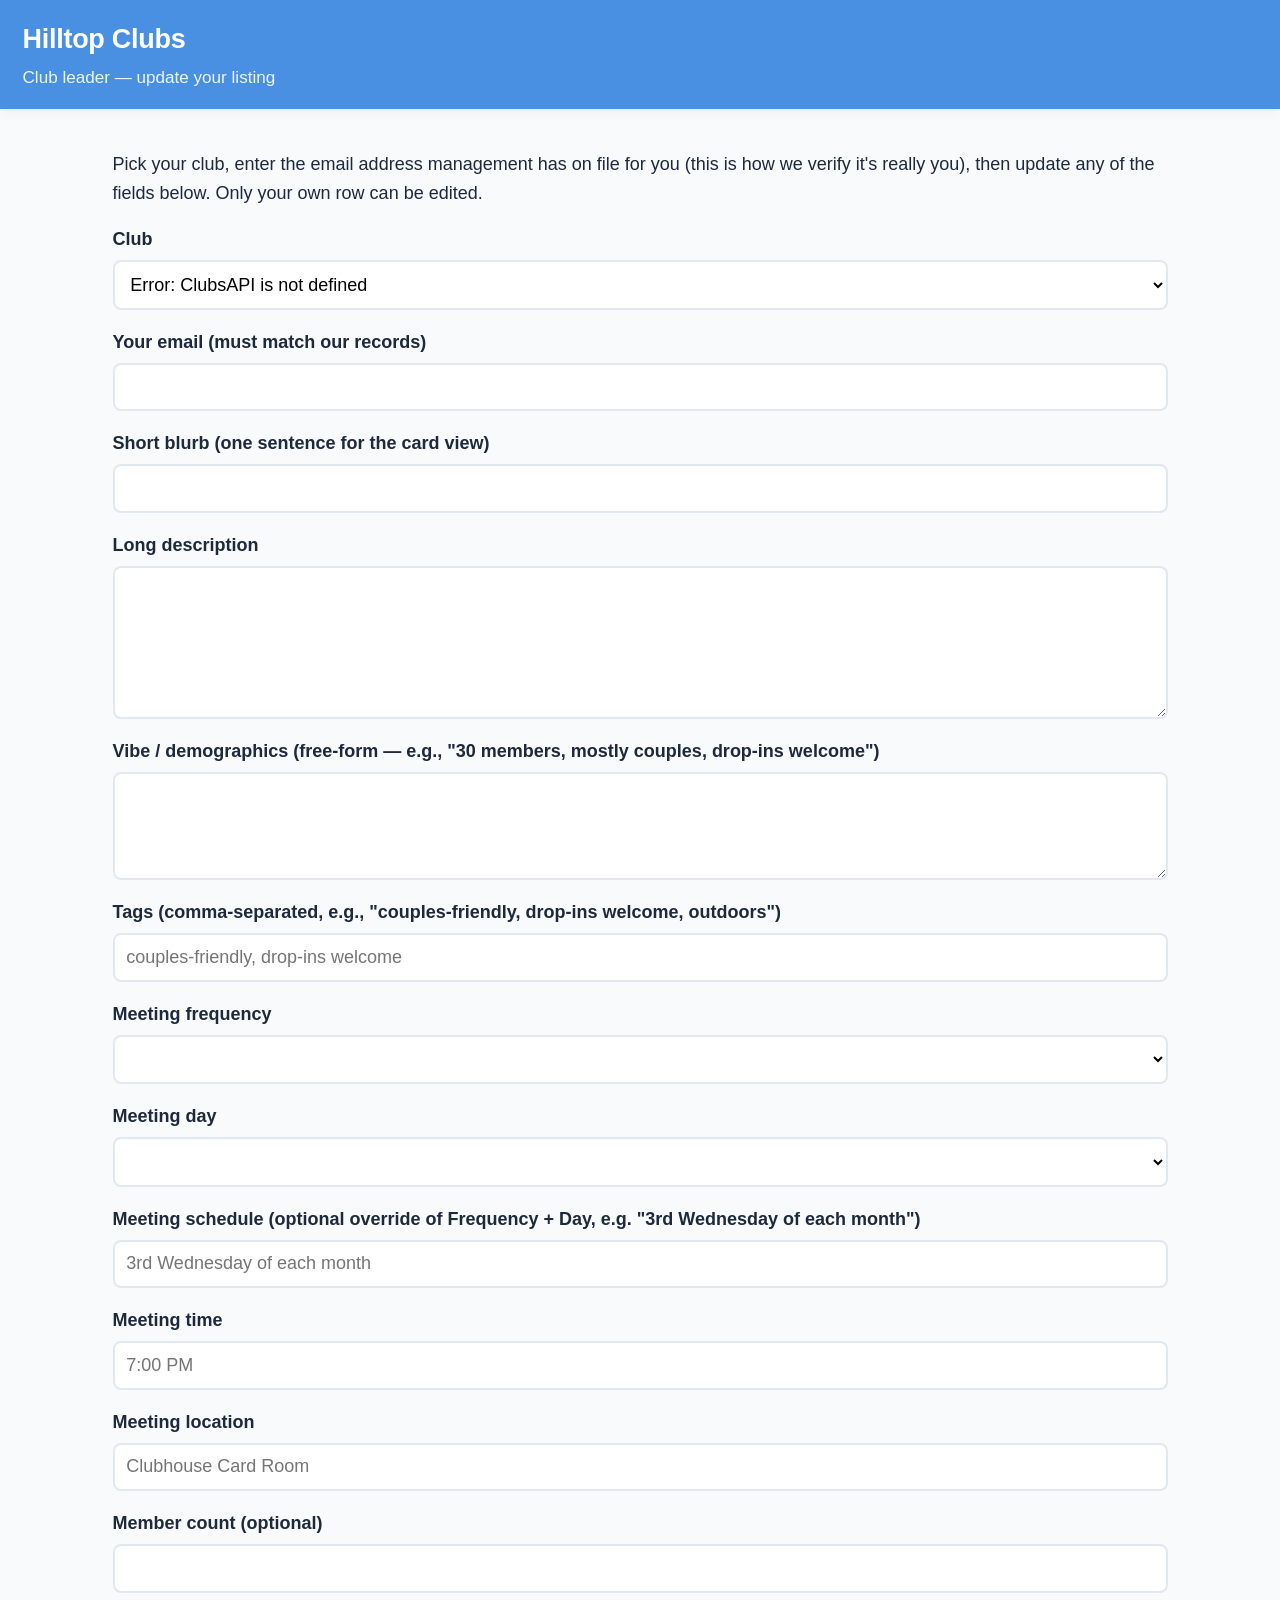
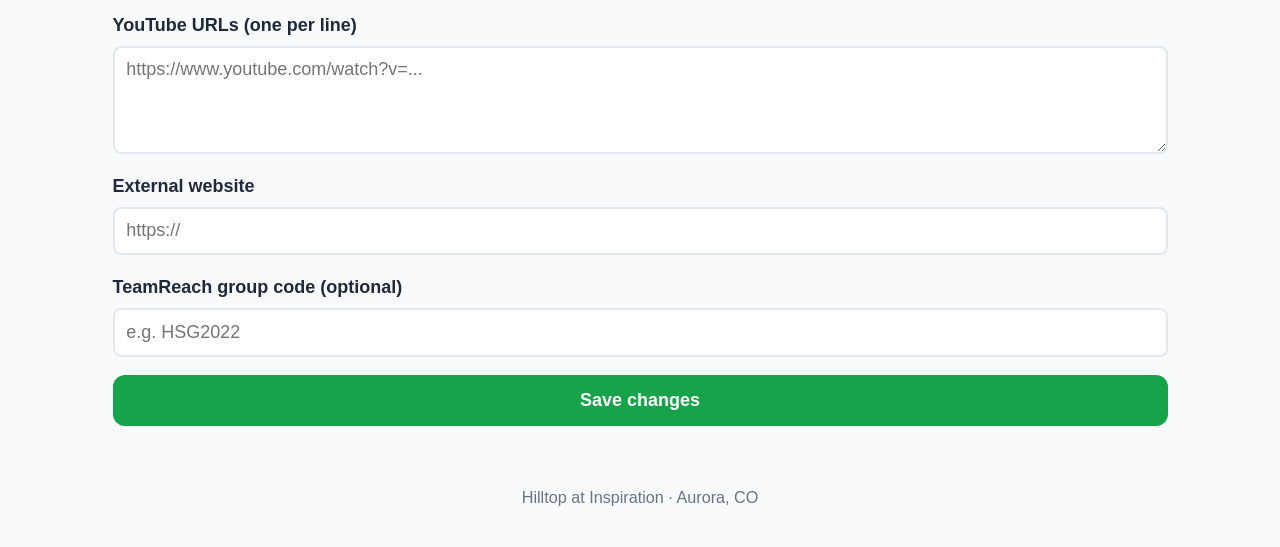
==== admin-leader.html @ dfcabf94 "Add Meeting Schedule override; relax banner aspect ratio - New "Meeting Schedule" field (free text) " ====
<!DOCTYPE html>
<html lang="en">
<head>
  <meta charset="UTF-8" />
  <meta name="viewport" content="width=device-width, initial-scale=1" />
  <title>Update My Club</title>
  <link rel="stylesheet" href="/styles.css" />
</head>
<body>
  <header class="site-header">
    <h1><a href="/">Hilltop Clubs</a></h1>
    <div class="tagline">Club leader — update your listing</div>
  </header>

  <main>
    <p>
      Pick your club, enter the email address management has on file for you
      (this is how we verify it's really you), then update any of the fields
      below. Only your own row can be edited.
    </p>

    <form class="leader-form" id="leader-form">
      <label>Club
        <select id="slug" required>
          <option value="">Loading…</option>
        </select>
      </label>

      <label>Your email (must match our records)
        <input id="submitter_email" type="email" required autocomplete="email" />
      </label>

      <label>Short blurb (one sentence for the card view)
        <input id="Short Blurb" type="text" maxlength="160" />
      </label>

      <label>Long description
        <textarea id="Long Description" rows="6"></textarea>
      </label>

      <label>Vibe / demographics (free-form — e.g., "30 members, mostly couples, drop-ins welcome")
        <textarea id="Vibe / Demographics" rows="3"></textarea>
      </label>

      <label>Tags (comma-separated, e.g., "couples-friendly, drop-ins welcome, outdoors")
        <input id="Tags" type="text" placeholder="couples-friendly, drop-ins welcome" />
      </label>

      <label>Meeting frequency
        <select id="Meeting Frequency">
          <option value=""></option>
          <option>Weekly</option>
          <option>Bi-weekly</option>
          <option>Monthly</option>
          <option>Ad-hoc</option>
        </select>
      </label>

      <label>Meeting day
        <select id="Meeting Day">
          <option value=""></option>
          <option>Monday</option><option>Tuesday</option><option>Wednesday</option>
          <option>Thursday</option><option>Friday</option><option>Saturday</option>
          <option>Sunday</option><option>Varies</option>
        </select>
      </label>

      <label>Meeting schedule (optional override of Frequency + Day, e.g. "3rd Wednesday of each month")
        <input id="Meeting Schedule" type="text" placeholder="3rd Wednesday of each month" />
      </label>

      <label>Meeting time
        <input id="Meeting Time" type="text" placeholder="7:00 PM" />
      </label>

      <label>Meeting location
        <input id="Meeting Location" type="text" placeholder="Clubhouse Card Room" />
      </label>

      <label>Member count (optional)
        <input id="Member Count" type="number" min="0" />
      </label>

      <label>YouTube URLs (one per line)
        <textarea id="YouTube URLs" rows="3" placeholder="https://www.youtube.com/watch?v=..."></textarea>
      </label>

      <label>External website
        <input id="External Website" type="url" placeholder="https://" />
      </label>

      <label>TeamReach group code (optional)
        <input id="TeamReach" type="text" placeholder="e.g. HSG2022" />
      </label>

      <button class="btn btn-primary" type="submit">Save changes</button>
      <div id="status" class="form-status" hidden></div>
    </form>
  </main>

  <footer class="site-footer">Hilltop at Inspiration · Aurora, CO</footer>

  <script src="/api-client.js"></script>
  <script>
    const $ = (sel) => document.querySelector(sel);

    // Fields that map directly through. Tags need parsing into an array;
    // Member Count needs to be a number; everything else is a string.
    const STRING_FIELDS = [
      'Short Blurb', 'Long Description', 'Vibe / Demographics',
      'Meeting Frequency', 'Meeting Day', 'Meeting Schedule', 'Meeting Time', 'Meeting Location',
      'YouTube URLs', 'External Website', 'TeamReach',
    ];

    async function populateClubs() {
      const sel = $('#slug');
      try {
        const { clubs } = await ClubsAPI.getAllClubs();
        if (!clubs.length) {
          sel.innerHTML = '<option value="">No clubs yet</option>';
          return;
        }
        sel.innerHTML = '<option value="">— Pick your club —</option>' +
          clubs
            .slice()
            .sort((a, b) => a.name.localeCompare(b.name))
            .map((c) => `<option value="${c.slug}">${c.name}</option>`).join('');
      } catch (err) {
        sel.innerHTML = `<option value="">Error: ${err.message}</option>`;
      }
    }

    function setStatus(kind, message) {
      const el = $('#status');
      el.hidden = false;
      el.className = `form-status ${kind}`;
      el.textContent = message;
    }

    $('#leader-form').addEventListener('submit', async (ev) => {
      ev.preventDefault();
      const slug = $('#slug').value.trim();
      const submitter_email = $('#submitter_email').value.trim();
      if (!slug || !submitter_email) {
        setStatus('error', 'Pick a club and enter your email.');
        return;
      }

      const fields = {};
      for (const id of STRING_FIELDS) {
        const v = document.getElementById(id).value.trim();
        if (v) fields[id] = v;
      }
      const tagsRaw = document.getElementById('Tags').value.trim();
      if (tagsRaw) fields['Tags'] = tagsRaw.split(',').map((t) => t.trim()).filter(Boolean);
      const memberCount = document.getElementById('Member Count').value.trim();
      if (memberCount) fields['Member Count'] = Number(memberCount);

      if (Object.keys(fields).length === 0) {
        setStatus('error', 'Fill in at least one field to update.');
        return;
      }

      setStatus('success', 'Saving…');
      try {
        await ClubsAPI.leaderUpdate({ slug, submitter_email, fields });
        setStatus('success', 'Saved! Your changes are live.');
      } catch (err) {
        setStatus('error', err.message);
      }
    });

    populateClubs();
  </script>
</body>
</html>
---- styles.css ----
/* Hilltop Clubs Directory — shared styles.
   Type scale bumped a touch over the Pickleball site since the audience skews older. */

:root {
  --primary-color: #4a90e2;
  --secondary-color: #16a34a;
  --accent-color: #f59e0b;
  --dark: #1e293b;
  --light: #f8fafc;
  --gray: #64748b;
  --gray-light: #e2e8f0;
  --danger: #dc2626;
  --radius: 12px;
  --shadow: 0 1px 3px rgba(0, 0, 0, 0.06), 0 4px 12px rgba(0, 0, 0, 0.04);
  --shadow-hover: 0 4px 16px rgba(0, 0, 0, 0.08), 0 8px 24px rgba(0, 0, 0, 0.06);
}

* { box-sizing: border-box; }

html { font-size: 18px; } /* Older audience — bigger base */

body {
  margin: 0;
  font-family: -apple-system, BlinkMacSystemFont, 'Segoe UI', Roboto, sans-serif;
  font-size: 1rem;
  line-height: 1.6;
  color: var(--dark);
  background: var(--light);
  -webkit-font-smoothing: antialiased;
}

a { color: var(--primary-color); text-decoration: none; }
a:hover { text-decoration: underline; }

header.site-header {
  background: var(--primary-color);
  color: white;
  padding: 1rem 1.25rem;
  box-shadow: var(--shadow);
}
header.site-header h1 {
  margin: 0;
  font-size: 1.5rem;
  letter-spacing: -0.01em;
}
header.site-header h1 a { color: white; text-decoration: none; }
header.site-header .tagline {
  font-size: 0.95rem;
  opacity: 0.9;
  margin-top: 0.15rem;
}

main {
  max-width: 1100px;
  margin: 0 auto;
  padding: 1.25rem;
}

h2 { font-size: 1.5rem; margin: 0 0 0.75rem; }
h3 { font-size: 1.2rem; margin: 0 0 0.5rem; }

.search-bar {
  width: 100%;
  padding: 0.85rem 1rem;
  font-size: 1.05rem;
  border: 2px solid var(--gray-light);
  border-radius: var(--radius);
  background: white;
  margin-bottom: 1.5rem;
}
.search-bar:focus {
  outline: none;
  border-color: var(--primary-color);
}

.grid {
  display: grid;
  grid-template-columns: 1fr;
  gap: 1rem;
}
@media (min-width: 640px) {
  .grid { grid-template-columns: repeat(2, 1fr); }
}
@media (min-width: 960px) {
  .grid.grid-3 { grid-template-columns: repeat(3, 1fr); }
}

.card {
  background: white;
  border-radius: var(--radius);
  padding: 1.25rem;
  box-shadow: var(--shadow);
  text-decoration: none;
  color: inherit;
  display: flex;
  flex-direction: column;
  gap: 0.5rem;
  transition: box-shadow 0.15s, transform 0.15s;
}
.card:hover {
  box-shadow: var(--shadow-hover);
  transform: translateY(-2px);
  text-decoration: none;
}
.card .icon {
  font-size: 2rem;
  line-height: 1;
}
.card .name { font-size: 1.2rem; font-weight: 600; }
.card .blurb { color: var(--gray); font-size: 0.95rem; }
.card .meeting { font-size: 0.9rem; color: var(--gray); }
.card .thumbnail {
  width: 100%;
  aspect-ratio: 16 / 9;
  object-fit: cover;
  border-radius: 8px;
  background: var(--gray-light);
}

.tags { display: flex; flex-wrap: wrap; gap: 0.35rem; }
.tag {
  background: var(--gray-light);
  color: var(--dark);
  padding: 0.2rem 0.6rem;
  border-radius: 999px;
  font-size: 0.8rem;
}

.club-detail {
  background: white;
  border-radius: var(--radius);
  padding: 0;
  box-shadow: var(--shadow);
  overflow: hidden;
}

.club-banner {
  width: 100%;
  aspect-ratio: 16 / 9;
  object-fit: cover;
  background: var(--gray-light);
  display: block;
}
@media (min-width: 1100px) {
  /* Cap the height on wide screens so the banner doesn't dominate the page. */
  .club-banner { aspect-ratio: auto; max-height: 480px; }
}

.club-body {
  padding: 1.75rem;
}
@media (min-width: 768px) {
  .club-body { padding: 2.25rem 2.5rem; }
}

.club-eyebrow {
  font-size: 0.85rem;
  font-weight: 600;
  text-transform: uppercase;
  letter-spacing: 0.06em;
  color: var(--primary-color);
  margin-bottom: 0.4rem;
}
.club-eyebrow a { color: inherit; }

.club-detail h2 {
  font-size: 2rem;
  line-height: 1.2;
  margin: 0 0 0.5rem;
  letter-spacing: -0.01em;
}
@media (min-width: 768px) {
  .club-detail h2 { font-size: 2.4rem; }
}

.club-blurb {
  font-size: 1.15rem;
  color: var(--gray);
  margin: 0 0 1.5rem;
  line-height: 1.5;
}

.meeting-strip {
  display: grid;
  grid-template-columns: 1fr;
  gap: 0;
  background: var(--light);
  border-radius: var(--radius);
  border: 1px solid var(--gray-light);
  margin: 0 0 1.5rem;
  overflow: hidden;
}
@media (min-width: 560px) { .meeting-strip { grid-template-columns: 1fr 1fr; } }
@media (min-width: 880px) { .meeting-strip { grid-template-columns: repeat(4, 1fr); } }

.meeting-cell {
  padding: 0.9rem 1rem;
  border-top: 1px solid var(--gray-light);
}
@media (min-width: 560px) {
  .meeting-cell:nth-child(-n+2) { border-top: 0; }
  .meeting-cell:nth-child(odd) { border-right: 1px solid var(--gray-light); }
}
@media (min-width: 880px) {
  .meeting-cell { border-top: 0 !important; border-right: 1px solid var(--gray-light); }
  .meeting-cell:last-child { border-right: 0; }
}
.meeting-cell .label {
  font-size: 0.75rem;
  font-weight: 700;
  text-transform: uppercase;
  letter-spacing: 0.06em;
  color: var(--gray);
  margin-bottom: 0.15rem;
  display: flex;
  align-items: center;
  gap: 0.35rem;
}
.meeting-cell .value {
  font-size: 1.05rem;
  font-weight: 500;
  color: var(--dark);
}

.club-description {
  font-size: 1.05rem;
  line-height: 1.7;
  margin: 0 0 1.5rem;
}

.vibe {
  background: #fffbea;
  border-left: 4px solid var(--accent-color);
  padding: 1rem 1.15rem;
  border-radius: 8px;
  margin: 0 0 1.5rem;
  font-style: italic;
  font-size: 1.05rem;
  color: #78350f;
}
.vibe::before {
  content: "❝ ";
  color: var(--accent-color);
  font-style: normal;
  font-weight: 700;
}

.club-footer {
  display: flex;
  flex-direction: column;
  gap: 1.25rem;
  padding-top: 1.5rem;
  border-top: 1px solid var(--gray-light);
}
@media (min-width: 720px) {
  .club-footer {
    flex-direction: row;
    justify-content: space-between;
    align-items: center;
  }
}
.club-footer-meta {
  display: flex;
  flex-wrap: wrap;
  gap: 0.4rem 1.4rem;
  align-items: center;
  color: var(--gray);
  font-size: 0.95rem;
}
.club-footer-meta strong { color: var(--dark); font-weight: 600; }
.club-footer-actions {
  display: flex;
  gap: 0.6rem;
  flex-wrap: wrap;
}

.video-grid {
  display: grid;
  grid-template-columns: 1fr;
  gap: 1rem;
  margin: 1.25rem 0;
}
@media (min-width: 768px) {
  .video-grid.has-multiple { grid-template-columns: repeat(2, 1fr); }
}
.video-grid iframe {
  width: 100%;
  aspect-ratio: 16 / 9;
  border: 0;
  border-radius: 8px;
}

button, .btn {
  font-family: inherit;
  font-size: 1rem;
  padding: 0.85rem 1.5rem;
  border-radius: var(--radius);
  border: 0;
  cursor: pointer;
  font-weight: 600;
  min-height: 44px;
}
.btn-primary {
  background: var(--secondary-color);
  color: white;
}
.btn-primary:hover { filter: brightness(0.95); }
.btn-secondary {
  background: white;
  color: var(--primary-color);
  border: 2px solid var(--primary-color);
}

.breadcrumb {
  margin-bottom: 1rem;
  font-size: 0.95rem;
  color: var(--gray);
}
.breadcrumb a { color: var(--gray); }

.empty, .loading, .error {
  text-align: center;
  padding: 2rem;
  color: var(--gray);
}
.error { color: var(--danger); }

form.leader-form { display: flex; flex-direction: column; gap: 1rem; }
form.leader-form label { display: flex; flex-direction: column; gap: 0.35rem; font-weight: 600; }
form.leader-form input, form.leader-form select, form.leader-form textarea {
  font-family: inherit;
  font-size: 1rem;
  padding: 0.65rem;
  border: 2px solid var(--gray-light);
  border-radius: 8px;
  background: white;
  font-weight: normal;
}
form.leader-form textarea { min-height: 6rem; resize: vertical; }
form.leader-form input:focus, form.leader-form select:focus, form.leader-form textarea:focus {
  outline: none;
  border-color: var(--primary-color);
}
.form-status { padding: 0.75rem; border-radius: 8px; }
.form-status.success { background: #ecfdf5; color: #065f46; }
.form-status.error { background: #fef2f2; color: var(--danger); }

footer.site-footer {
  text-align: center;
  padding: 2rem 1rem;
  color: var(--gray);
  font-size: 0.9rem;
}
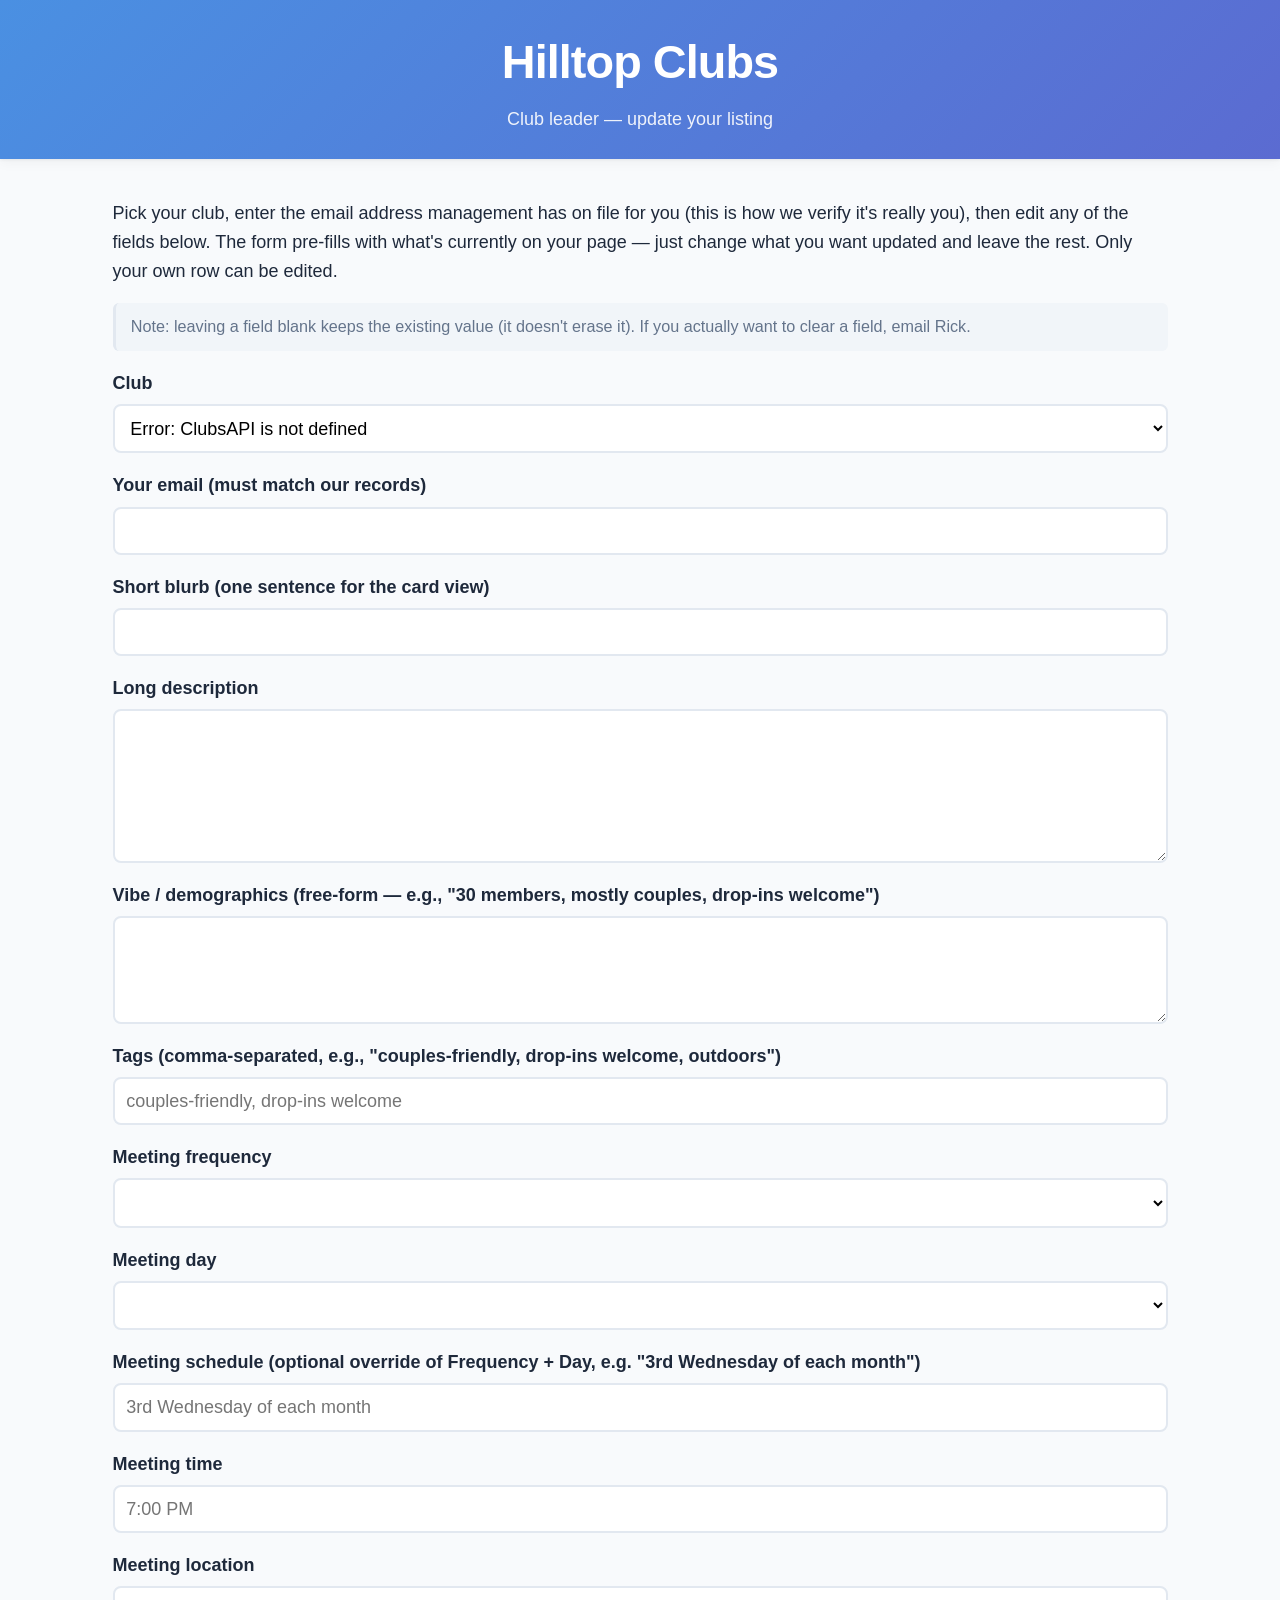
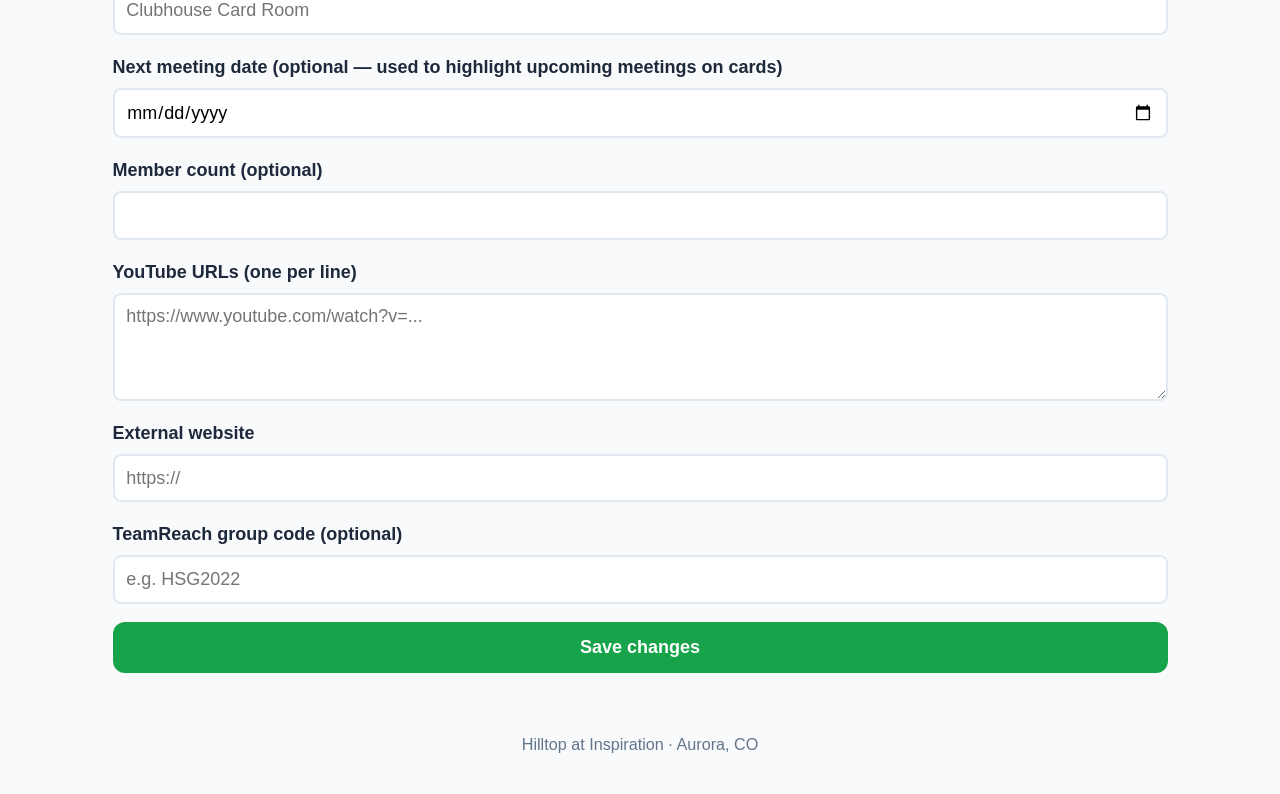
==== commit 3e3dd46c: "Pre-populate leader form; add site credits to landing page - admin-leader.html: on club selection, f" ====
--- a/admin-leader.html
+++ b/admin-leader.html
@@ -15,8 +15,14 @@
   <main>
     <p>
       Pick your club, enter the email address management has on file for you
-      (this is how we verify it's really you), then update any of the fields
-      below. Only your own row can be edited.
+      (this is how we verify it's really you), then edit any of the fields
+      below. The form pre-fills with what's currently on your page — just
+      change what you want updated and leave the rest. Only your own row
+      can be edited.
+    </p>
+    <p class="helper-note">
+      Note: leaving a field blank keeps the existing value (it doesn't erase it).
+      If you actually want to clear a field, email Rick.
     </p>
 
     <form class="leader-form" id="leader-form">
@@ -77,6 +83,10 @@
         <input id="Meeting Location" type="text" placeholder="Clubhouse Card Room" />
       </label>
 
+      <label>Next meeting date (optional — used to highlight upcoming meetings on cards)
+        <input id="Next Meeting" type="date" />
+      </label>
+
       <label>Member count (optional)
         <input id="Member Count" type="number" min="0" />
       </label>
@@ -109,6 +119,7 @@
     const STRING_FIELDS = [
       'Short Blurb', 'Long Description', 'Vibe / Demographics',
       'Meeting Frequency', 'Meeting Day', 'Meeting Schedule', 'Meeting Time', 'Meeting Location',
+      'Next Meeting',
       'YouTube URLs', 'External Website', 'TeamReach',
     ];
 
@@ -130,6 +141,44 @@
       }
     }
 
+    // Pre-populate the form with the club's current public values so leaders
+    // can edit-in-place rather than retype everything. All fields shown here
+    // are already public on the club's detail page (Leader Email is not in
+    // the form), so this is not a sensitive disclosure. Email-match still
+    // gates the actual save.
+    function clearFormFields() {
+      const ids = ['Short Blurb', 'Long Description', 'Vibe / Demographics', 'Tags',
+        'Meeting Frequency', 'Meeting Day', 'Meeting Schedule', 'Meeting Time',
+        'Meeting Location', 'Next Meeting', 'Member Count', 'YouTube URLs',
+        'External Website', 'TeamReach'];
+      for (const id of ids) document.getElementById(id).value = '';
+    }
+    async function loadCurrentValues(slug) {
+      if (!slug) { clearFormFields(); return; }
+      setStatus('success', 'Loading current values…');
+      try {
+        const { club } = await ClubsAPI.getClub(slug);
+        document.getElementById('Short Blurb').value = club.blurb || '';
+        document.getElementById('Long Description').value = club.description || '';
+        document.getElementById('Vibe / Demographics').value = club.vibe || '';
+        document.getElementById('Tags').value = (club.tags || []).join(', ');
+        document.getElementById('Meeting Frequency').value = club.meetingFrequency || '';
+        document.getElementById('Meeting Day').value = club.meetingDay || '';
+        document.getElementById('Meeting Schedule').value = club.meetingSchedule || '';
+        document.getElementById('Meeting Time').value = club.meetingTime || '';
+        document.getElementById('Meeting Location').value = club.meetingLocation || '';
+        document.getElementById('Next Meeting').value = club.nextMeeting || '';
+        document.getElementById('Member Count').value = club.memberCount ?? '';
+        document.getElementById('YouTube URLs').value = (club.youtubeUrls || []).join('\n');
+        document.getElementById('External Website').value = club.website || '';
+        document.getElementById('TeamReach').value = club.teamReach || '';
+        $('#status').hidden = true;
+      } catch (err) {
+        setStatus('error', `Couldn't load current values: ${err.message}`);
+      }
+    }
+    $('#slug').addEventListener('change', (ev) => loadCurrentValues(ev.target.value.trim()));
+
     function setStatus(kind, message) {
       const el = $('#status');
       el.hidden = false;
--- a/styles.css
+++ b/styles.css
@@ -33,22 +33,94 @@
 a:hover { text-decoration: underline; }
 
 header.site-header {
-  background: var(--primary-color);
+  background: linear-gradient(135deg, #4a90e2 0%, #5b6bd1 100%);
   color: white;
-  padding: 1rem 1.25rem;
+  padding: 1.4rem 1.25rem;
   box-shadow: var(--shadow);
+  text-align: center;
 }
 header.site-header h1 {
   margin: 0;
-  font-size: 1.5rem;
-  letter-spacing: -0.01em;
-}
+  font-size: 2.2rem;
+  letter-spacing: -0.02em;
+  font-weight: 700;
+}
+@media (min-width: 768px) { header.site-header h1 { font-size: 2.6rem; } }
 header.site-header h1 a { color: white; text-decoration: none; }
 header.site-header .tagline {
+  font-size: 1rem;
+  opacity: 0.9;
+  margin-top: 0.25rem;
+}
+
+/* Landing hero — slim, search-forward. The site header carries the title and
+   tagline, so the hero just needs a search bar, a soft frame, and an opt-in
+   note. */
+.hero {
+  background:
+    radial-gradient(1200px 280px at 80% -10%, rgba(255,255,255,0.55), transparent 60%),
+    linear-gradient(135deg, #e0ecff 0%, #f0e7ff 60%, #fff5e6 100%);
+  border-radius: 18px;
+  padding: 1.75rem 1.5rem 1.5rem;
+  margin-bottom: 2rem;
+  text-align: center;
+  border: 1px solid rgba(74, 144, 226, 0.12);
+}
+@media (min-width: 768px) { .hero { padding: 2.25rem 2.5rem 1.75rem; } }
+.hero .opt-in-note {
+  margin: 0.85rem auto 0.5rem;
+  max-width: 38rem;
+  color: var(--gray);
   font-size: 0.95rem;
-  opacity: 0.9;
-  margin-top: 0.15rem;
-}
+  font-style: italic;
+  opacity: 0.85;
+}
+.hero .stats {
+  display: inline-flex;
+  gap: 1.5rem;
+  margin: 0.25rem 0 0;
+  font-size: 0.85rem;
+  color: var(--gray);
+  flex-wrap: wrap;
+  justify-content: center;
+}
+.hero .stats strong { color: var(--primary-color); font-size: 1rem; font-weight: 700; }
+/* Bottom search bar — quieter than the hero, but a clear convenience for users
+   who scroll to the bottom and want to search without going back up. */
+.search-bottom {
+  margin-top: 2.5rem;
+  padding: 1.5rem;
+  background: white;
+  border-radius: var(--radius);
+  border: 1px solid var(--gray-light);
+}
+.search-bottom .section-head { margin-bottom: 0.75rem; }
+.search-bottom .search-wrap { max-width: 38rem; margin: 0 auto; position: relative; }
+.search-bottom .search-wrap::before {
+  content: "🔍";
+  position: absolute;
+  left: 1rem;
+  top: 50%;
+  transform: translateY(-50%);
+  font-size: 1.1rem;
+  pointer-events: none;
+  opacity: 0.6;
+}
+.search-bottom .search-bar {
+  margin: 0;
+  padding-left: 2.75rem;
+}
+
+/* Section heading used between hero, categories, featured, etc. */
+.section-head {
+  display: flex;
+  align-items: baseline;
+  justify-content: space-between;
+  gap: 1rem;
+  margin: 0 0 1rem;
+}
+.section-head h3 { margin: 0; font-size: 1.35rem; letter-spacing: -0.01em; }
+.section-head .hint { color: var(--gray); font-size: 0.9rem; }
 
 main {
   max-width: 1100px;
@@ -56,7 +128,7 @@
   padding: 1.25rem;
 }
 
-h2 { font-size: 1.5rem; margin: 0 0 0.75rem; }
+h2 { font-size: 1.3rem; margin: 0 0 0.75rem; }
 h3 { font-size: 1.2rem; margin: 0 0 0.5rem; }
 
 .search-bar {
@@ -106,6 +178,76 @@
   font-size: 2rem;
   line-height: 1;
 }
+
+/* Category cards — each category gets a tinted gradient + accent stripe via
+   --c1/--c2/--accent custom properties keyed off data-slug. Defaults below
+   keep things readable if a slug is unrecognized. */
+.category-card {
+  --c1: #eef2ff;
+  --c2: #ffffff;
+  --accent: var(--primary-color);
+  gap: 0.85rem;
+  padding: 1.5rem 1.25rem 1.35rem;
+  background: linear-gradient(160deg, var(--c1), var(--c2) 75%);
+  border: 1px solid rgba(15, 23, 42, 0.05);
+  position: relative;
+  overflow: hidden;
+}
+.category-card::before {
+  content: '';
+  position: absolute;
+  top: 0; left: 0; right: 0;
+  height: 5px;
+  background: var(--accent);
+  opacity: 0.85;
+}
+.category-card[data-slug="sports-fitness"]      { --c1: #d1fae5; --c2: #ecfdf5; --accent: #16a34a; }
+.category-card[data-slug="games-cards"]         { --c1: #ede9fe; --c2: #f5f3ff; --accent: #7c3aed; }
+.category-card[data-slug="arts-crafts"]         { --c1: #fce7f3; --c2: #fdf2f8; --accent: #db2777; }
+.category-card[data-slug="civic"]               { --c1: #dbeafe; --c2: #eff6ff; --accent: #2563eb; }
+.category-card[data-slug="learning-discussion"] { --c1: #fef3c7; --c2: #fffbeb; --accent: #d97706; }
+.category-card[data-slug="social-cultural"]     { --c1: #ccfbf1; --c2: #f0fdfa; --accent: #0d9488; }
+.category-card[data-slug="service-volunteer"]   { --c1: #ffedd5; --c2: #fff7ed; --accent: #ea580c; }
+.category-card[data-slug="special-interests"]   { --c1: #e0e7ff; --c2: #eef2ff; --accent: #6366f1; }
+
+.category-card .icon {
+  width: 4.25rem;
+  height: 4.25rem;
+  font-size: 2.6rem;
+  display: inline-flex;
+  align-items: center;
+  justify-content: center;
+  border-radius: 16px;
+  background: rgba(255, 255, 255, 0.78);
+  box-shadow: 0 2px 10px rgba(15, 23, 42, 0.06);
+  line-height: 1;
+}
+.category-card .row {
+  display: flex;
+  align-items: center;
+  justify-content: space-between;
+  gap: 0.5rem;
+}
+.category-card .count {
+  font-size: 0.78rem;
+  font-weight: 700;
+  letter-spacing: 0.04em;
+  text-transform: uppercase;
+  color: var(--accent);
+  background: rgba(255, 255, 255, 0.7);
+  padding: 0.25rem 0.6rem;
+  border-radius: 999px;
+  white-space: nowrap;
+  border: 1px solid rgba(15, 23, 42, 0.06);
+}
+.category-card .count.zero { color: var(--gray); background: rgba(255, 255, 255, 0.55); }
+.category-card .name { font-size: 1.3rem; font-weight: 700; letter-spacing: -0.01em; }
+.category-card .blurb {
+  color: #334155;
+  font-size: 1rem;
+  line-height: 1.45;
+}
+
 .card .name { font-size: 1.2rem; font-weight: 600; }
 .card .blurb { color: var(--gray); font-size: 0.95rem; }
 .card .meeting { font-size: 0.9rem; color: var(--gray); }
@@ -116,6 +258,77 @@
   border-radius: 8px;
   background: var(--gray-light);
 }
+.thumbnail-placeholder {
+  display: flex;
+  align-items: center;
+  justify-content: center;
+  font-size: 2rem;
+  color: var(--gray);
+  background: linear-gradient(135deg, #fef3c7, #fce7f3);
+}
+
+/* Recently-updated cards — warm cream tone + small badge to differentiate
+   from category cards above. */
+.featured-card {
+  background: linear-gradient(180deg, #fffaf0 0%, #fff5e3 100%);
+  border: 1px solid rgba(245, 158, 11, 0.22);
+  position: relative;
+}
+.featured-card .featured-chip {
+  align-self: flex-start;
+  background: rgba(255, 255, 255, 0.92);
+  color: #b45309;
+  font-size: 0.7rem;
+  font-weight: 700;
+  letter-spacing: 0.06em;
+  text-transform: uppercase;
+  padding: 0.25rem 0.6rem;
+  border-radius: 999px;
+  border: 1px solid rgba(245, 158, 11, 0.28);
+  margin-top: 0.1rem;
+}
+
+/* "Updated" badge — green, signals a freshly maintained listing
+   (added or edited in the last 14 days). */
+.updated-chip {
+  align-self: flex-start;
+  background: #ecfdf5;
+  color: #047857;
+  font-size: 0.7rem;
+  font-weight: 700;
+  letter-spacing: 0.06em;
+  text-transform: uppercase;
+  padding: 0.25rem 0.6rem;
+  border-radius: 999px;
+  border: 1px solid rgba(16, 185, 129, 0.32);
+  margin-top: 0.1rem;
+}
+
+/* Day filter chips on category pages */
+.day-filter {
+  display: flex;
+  flex-wrap: wrap;
+  gap: 0.5rem;
+  margin: 0 0 1.25rem;
+}
+.day-chip {
+  font-family: inherit;
+  font-size: 0.9rem;
+  font-weight: 600;
+  padding: 0.4rem 0.95rem;
+  min-height: 0;
+  background: white;
+  color: var(--primary-color);
+  border: 1.5px solid var(--primary-color);
+  border-radius: 999px;
+  cursor: pointer;
+  transition: background 0.15s, color 0.15s;
+}
+.day-chip:hover { background: #eef4fc; }
+.day-chip.is-active {
+  background: var(--primary-color);
+  color: white;
+}
 
 .tags { display: flex; flex-wrap: wrap; gap: 0.35rem; }
 .tag {
@@ -136,14 +349,9 @@
 
 .club-banner {
   width: 100%;
-  aspect-ratio: 16 / 9;
-  object-fit: cover;
+  height: auto;
+  display: block;
   background: var(--gray-light);
-  display: block;
-}
-@media (min-width: 1100px) {
-  /* Cap the height on wide screens so the banner doesn't dominate the page. */
-  .club-banner { aspect-ratio: auto; max-height: 480px; }
 }
 
 .club-body {
@@ -318,6 +526,29 @@
 }
 .breadcrumb a { color: var(--gray); }
 
+.back-button {
+  display: inline-flex;
+  align-items: center;
+  gap: 0.4rem;
+  margin: 0 0 1.25rem;
+  padding: 0.55rem 1.1rem;
+  background: white;
+  color: var(--primary-color);
+  border: 1.5px solid var(--primary-color);
+  border-radius: 999px;
+  font-size: 0.95rem;
+  font-weight: 600;
+  text-decoration: none;
+  box-shadow: 0 1px 2px rgba(0, 0, 0, 0.04);
+  transition: background 0.15s, color 0.15s, transform 0.15s;
+}
+.back-button:hover {
+  background: var(--primary-color);
+  color: white;
+  text-decoration: none;
+  transform: translateX(-2px);
+}
+
 .empty, .loading, .error {
   text-align: center;
   padding: 2rem;
@@ -341,6 +572,15 @@
   outline: none;
   border-color: var(--primary-color);
 }
+.helper-note {
+  font-size: 0.9rem;
+  color: var(--gray);
+  background: #f1f5f9;
+  border-left: 3px solid var(--gray-light);
+  padding: 0.6rem 0.85rem;
+  border-radius: 6px;
+  margin: 0.5rem 0 1rem;
+}
 .form-status { padding: 0.75rem; border-radius: 8px; }
 .form-status.success { background: #ecfdf5; color: #065f46; }
 .form-status.error { background: #fef2f2; color: var(--danger); }
@@ -351,3 +591,49 @@
   color: var(--gray);
   font-size: 0.9rem;
 }
+footer.site-footer .footer-link {
+  color: var(--primary-color);
+  text-decoration: underline;
+}
+footer.site-footer .credits {
+  margin-top: 0.6rem;
+  font-size: 0.8rem;
+  color: var(--gray);
+  opacity: 0.85;
+}
+
+/* Print styles — primarily for club detail pages. Strip site chrome and
+   interactive elements; emphasize meeting info + leader name. */
+@media print {
+  html { font-size: 14px; }
+  body { background: white; color: black; }
+  header.site-header,
+  .back-button,
+  .club-footer-actions,
+  footer.site-footer,
+  .video-grid { display: none !important; }
+  main { max-width: none; padding: 0; }
+  .club-detail {
+    box-shadow: none;
+    border: 0;
+  }
+  .club-banner {
+    max-height: 2.5in;
+    object-fit: cover;
+  }
+  .club-body { padding: 0.5in; }
+  .club-detail h2 { font-size: 1.6rem; }
+  .meeting-strip {
+    page-break-inside: avoid;
+    border: 1px solid #999;
+    background: white;
+    grid-template-columns: repeat(4, 1fr) !important;
+  }
+  .meeting-cell { border-color: #999 !important; }
+  .meeting-cell .value { font-weight: 600; }
+  .vibe { background: white; border-left-color: #999; color: black; }
+  .club-footer-meta { color: black; }
+  .club-footer { border-top: 1px solid #999; }
+  a, a:visited { color: black; text-decoration: none; }
+  a[href^="http"]:after { content: " (" attr(href) ")"; font-size: 0.85em; color: #555; }
+}
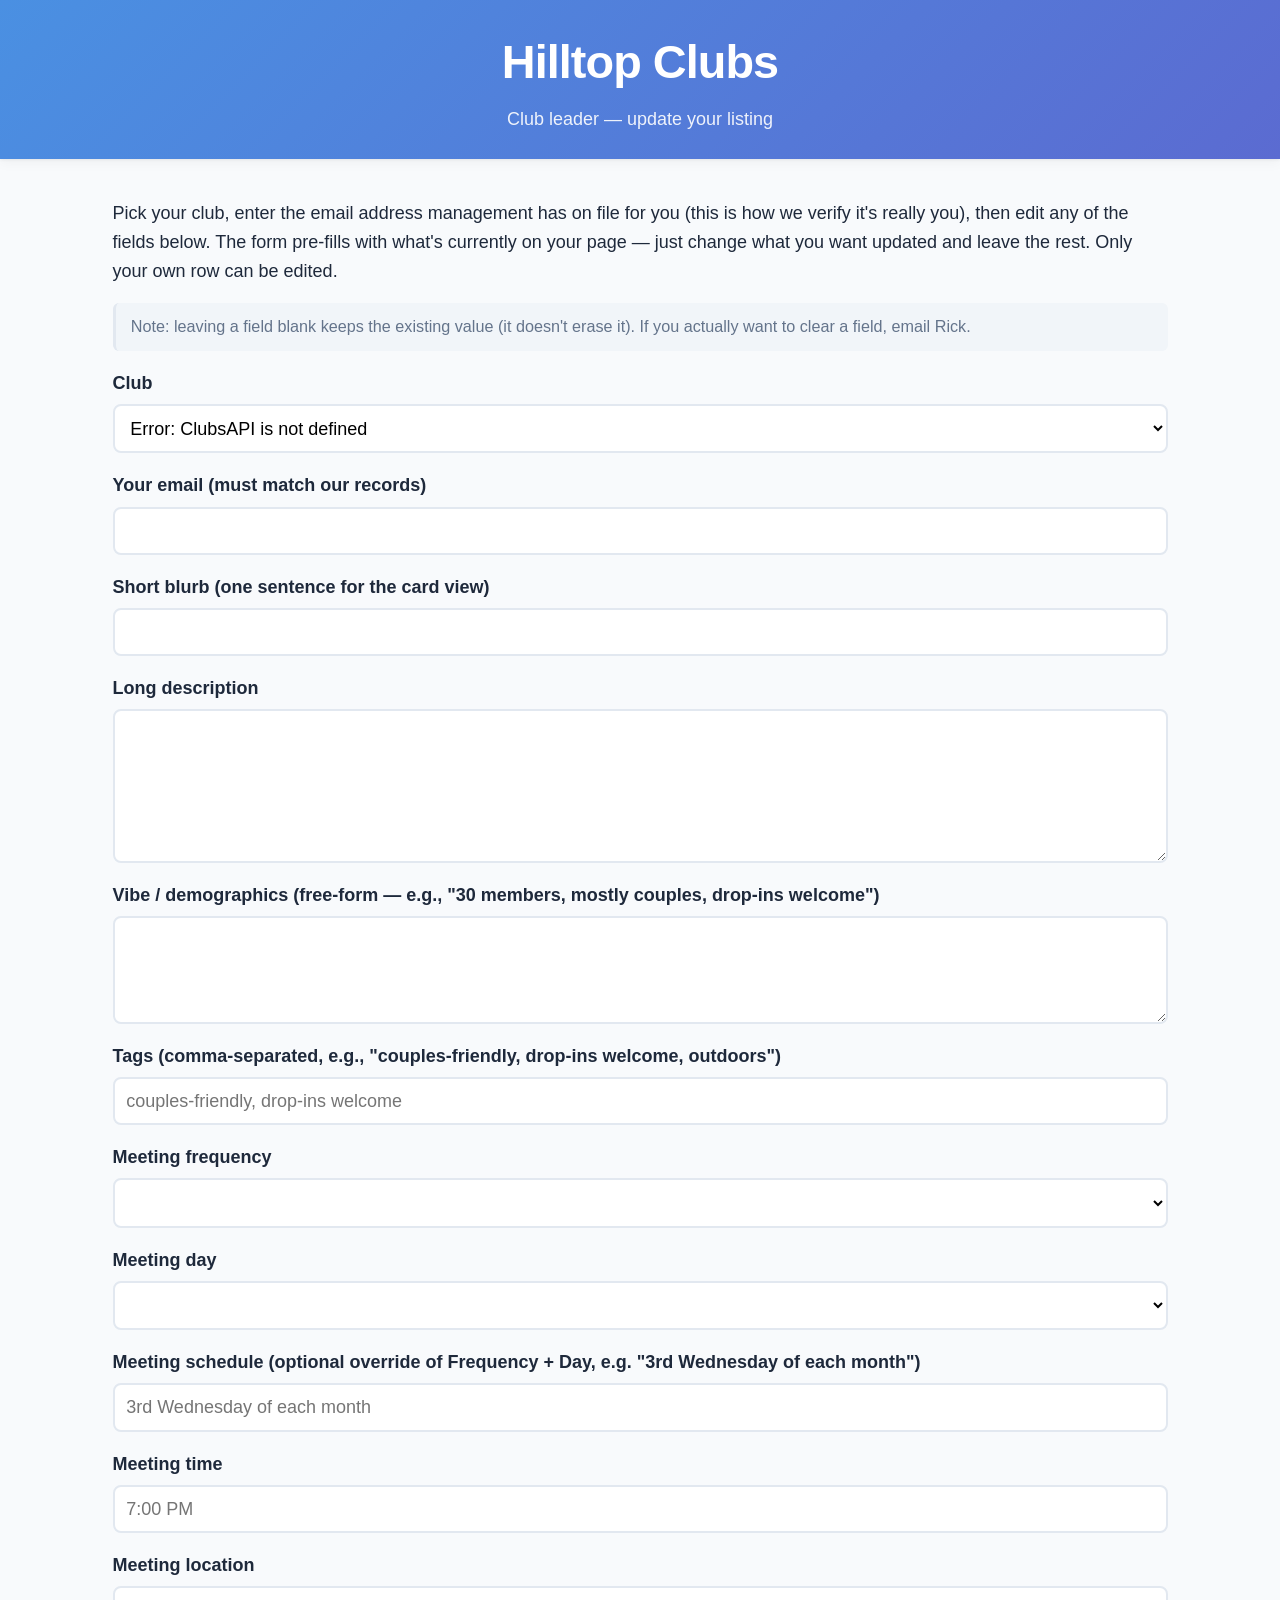
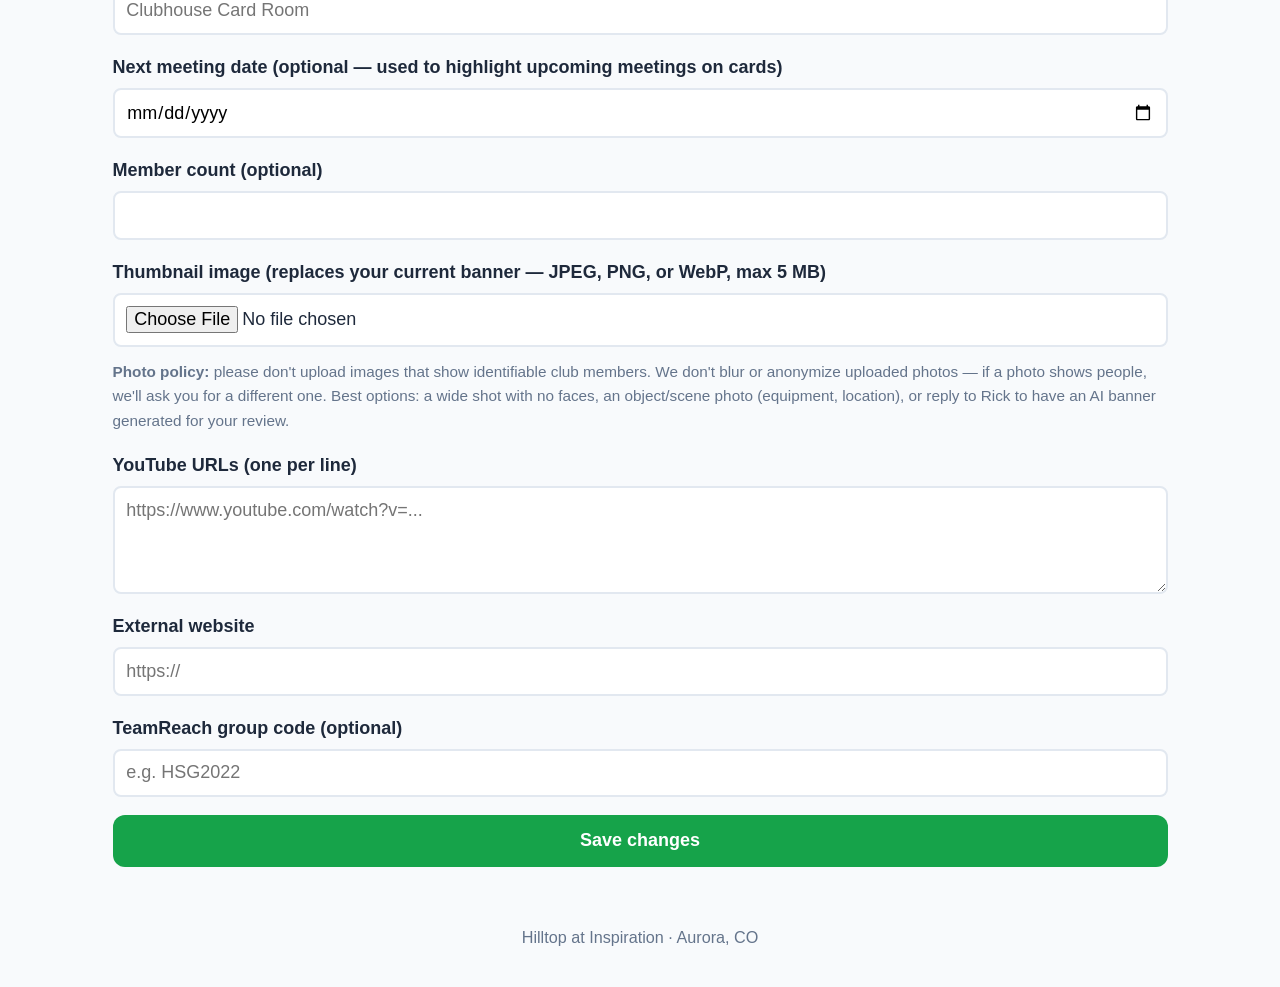
==== commit 85764ac9: "Sharpen photo policy on leader thumbnail upload Make the no-anonymization stance explicit and offer " ====
--- a/admin-leader.html
+++ b/admin-leader.html
@@ -91,6 +91,12 @@
         <input id="Member Count" type="number" min="0" />
       </label>
 
+      <label>Thumbnail image (replaces your current banner — JPEG, PNG, or WebP, max 5 MB)
+        <input id="thumbnail-file" type="file" accept="image/jpeg,image/png,image/webp" />
+        <span class="field-hint"><strong>Photo policy:</strong> please don't upload images that show identifiable club members. We don't blur or anonymize uploaded photos — if a photo shows people, we'll ask you for a different one. Best options: a wide shot with no faces, an object/scene photo (equipment, location), or reply to Rick to have an AI banner generated for your review.</span>
+        <div id="thumbnail-status" class="form-status" hidden></div>
+      </label>
+
       <label>YouTube URLs (one per line)
         <textarea id="YouTube URLs" rows="3" placeholder="https://www.youtube.com/watch?v=..."></textarea>
       </label>
@@ -170,7 +176,11 @@
         document.getElementById('Next Meeting').value = club.nextMeeting || '';
         document.getElementById('Member Count').value = club.memberCount ?? '';
         document.getElementById('YouTube URLs').value = (club.youtubeUrls || []).join('\n');
-        document.getElementById('External Website').value = club.website || '';
+        // Airtable accepts schemeless URLs (e.g. "www.foo.org") but the HTML5
+        // url input doesn't — prefix https:// so the field validates on save.
+        const rawWebsite = (club.website || '').trim();
+        const website = rawWebsite && !/^https?:\/\//i.test(rawWebsite) ? `https://${rawWebsite}` : rawWebsite;
+        document.getElementById('External Website').value = website;
         document.getElementById('TeamReach').value = club.teamReach || '';
         $('#status').hidden = true;
       } catch (err) {
@@ -185,6 +195,59 @@
       el.className = `form-status ${kind}`;
       el.textContent = message;
     }
+
+    // Thumbnail upload — independent of the main form save. Reads the chosen
+    // file as base64 and POSTs to the upload endpoint along with the slug +
+    // submitter email. Server-side email-match decides whether it succeeds.
+    function setThumbStatus(kind, message) {
+      const el = $('#thumbnail-status');
+      el.hidden = false;
+      el.className = `form-status ${kind}`;
+      el.textContent = message;
+    }
+    function readFileAsBase64(file) {
+      return new Promise((resolve, reject) => {
+        const reader = new FileReader();
+        reader.onerror = () => reject(new Error('Could not read file'));
+        reader.onload = () => {
+          const result = String(reader.result || '');
+          // Data URL → strip the "data:...;base64," prefix.
+          const comma = result.indexOf(',');
+          resolve(comma >= 0 ? result.slice(comma + 1) : result);
+        };
+        reader.readAsDataURL(file);
+      });
+    }
+    $('#thumbnail-file').addEventListener('change', async (ev) => {
+      const file = ev.target.files?.[0];
+      if (!file) return;
+      const slug = $('#slug').value.trim();
+      const submitter_email = $('#submitter_email').value.trim();
+      if (!slug || !submitter_email) {
+        setThumbStatus('error', 'Pick your club and enter your email above before uploading.');
+        ev.target.value = '';
+        return;
+      }
+      if (file.size > 5 * 1024 * 1024) {
+        setThumbStatus('error', 'Image is over 5 MB. Try a smaller version.');
+        ev.target.value = '';
+        return;
+      }
+      setThumbStatus('success', 'Uploading…');
+      try {
+        const fileBase64 = await readFileAsBase64(file);
+        await ClubsAPI.leaderUploadThumbnail({
+          slug,
+          submitter_email,
+          filename: file.name,
+          contentType: file.type,
+          fileBase64,
+        });
+        setThumbStatus('success', 'Image uploaded — it will appear on your club card within a minute.');
+      } catch (err) {
+        setThumbStatus('error', err.message);
+      }
+    });
 
     $('#leader-form').addEventListener('submit', async (ev) => {
       ev.preventDefault();
--- a/styles.css
+++ b/styles.css
@@ -257,14 +257,6 @@
   object-fit: cover;
   border-radius: 8px;
   background: var(--gray-light);
-}
-.thumbnail-placeholder {
-  display: flex;
-  align-items: center;
-  justify-content: center;
-  font-size: 2rem;
-  color: var(--gray);
-  background: linear-gradient(135deg, #fef3c7, #fce7f3);
 }
 
 /* Recently-updated cards — warm cream tone + small badge to differentiate
@@ -571,6 +563,13 @@
 form.leader-form input:focus, form.leader-form select:focus, form.leader-form textarea:focus {
   outline: none;
   border-color: var(--primary-color);
+}
+.field-hint {
+  display: block;
+  margin-top: 0.35rem;
+  font-size: 0.85rem;
+  color: var(--gray);
+  font-weight: 400;
 }
 .helper-note {
   font-size: 0.9rem;
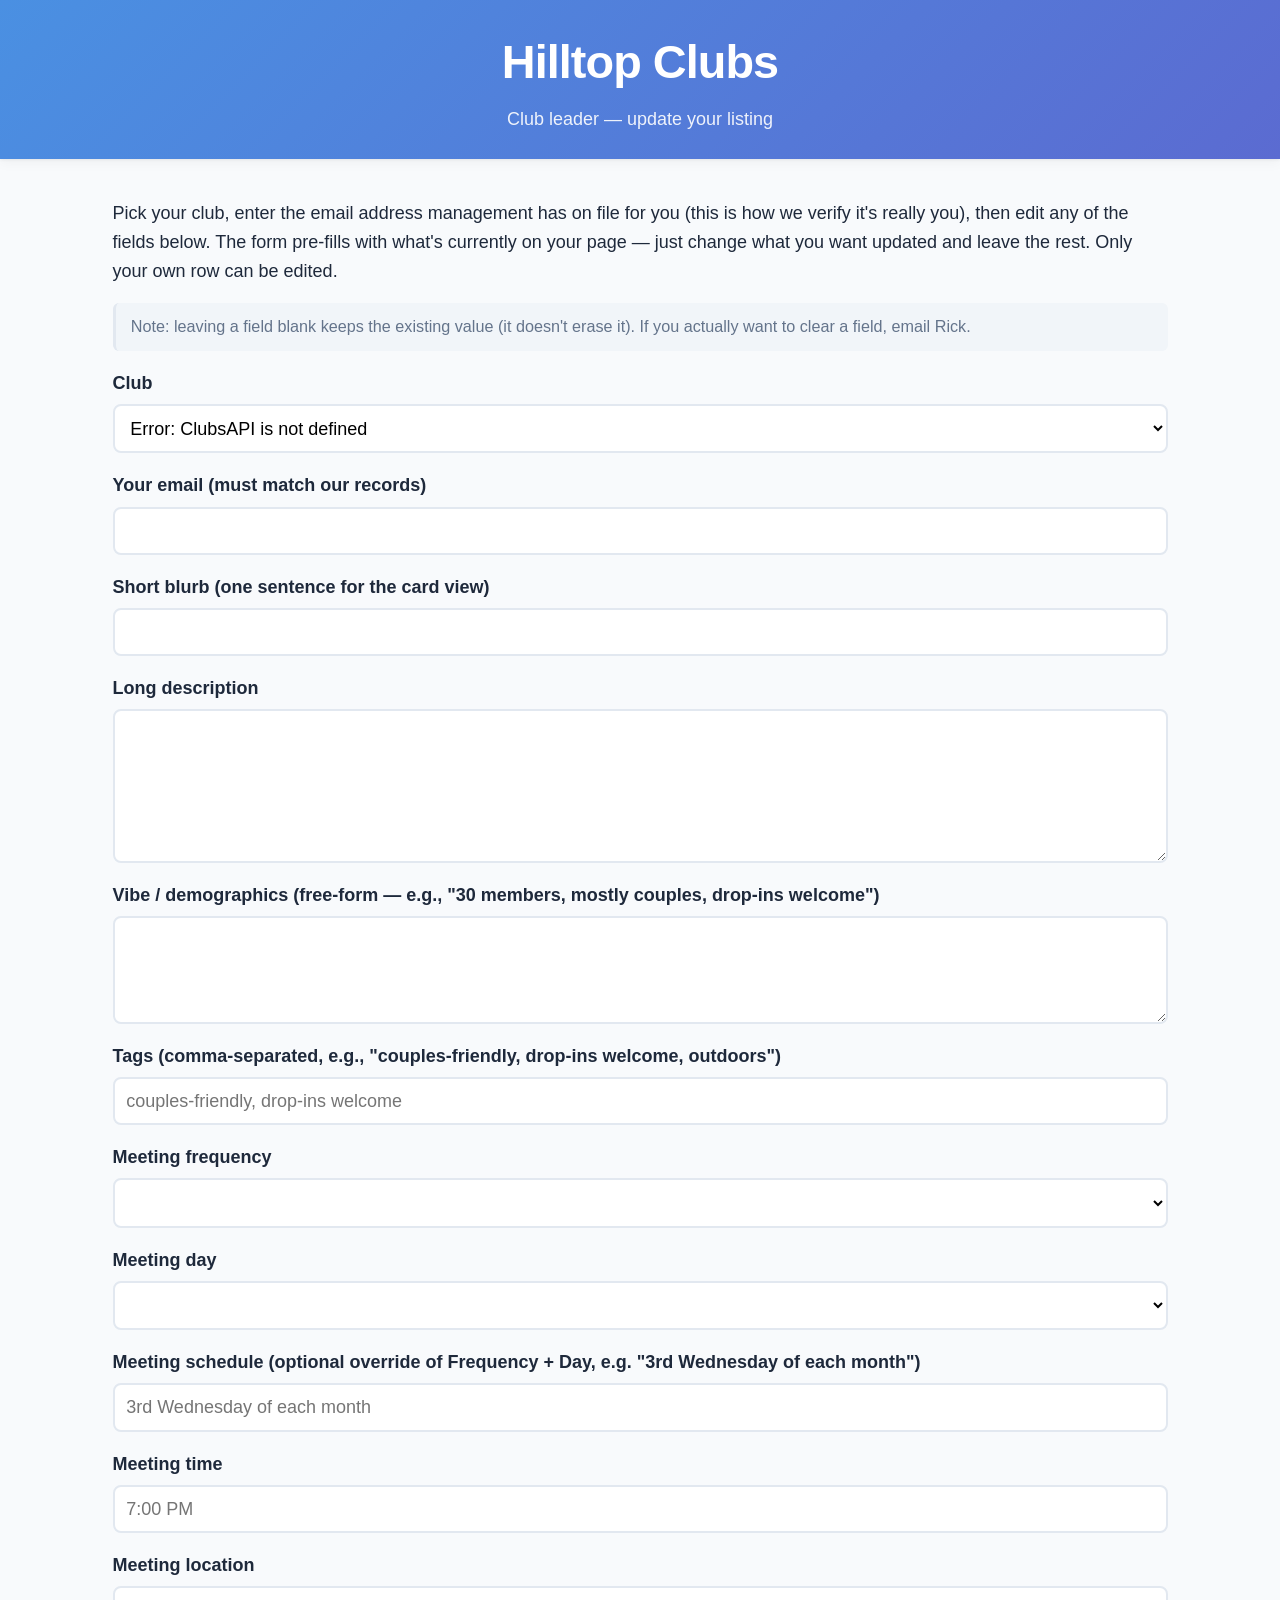
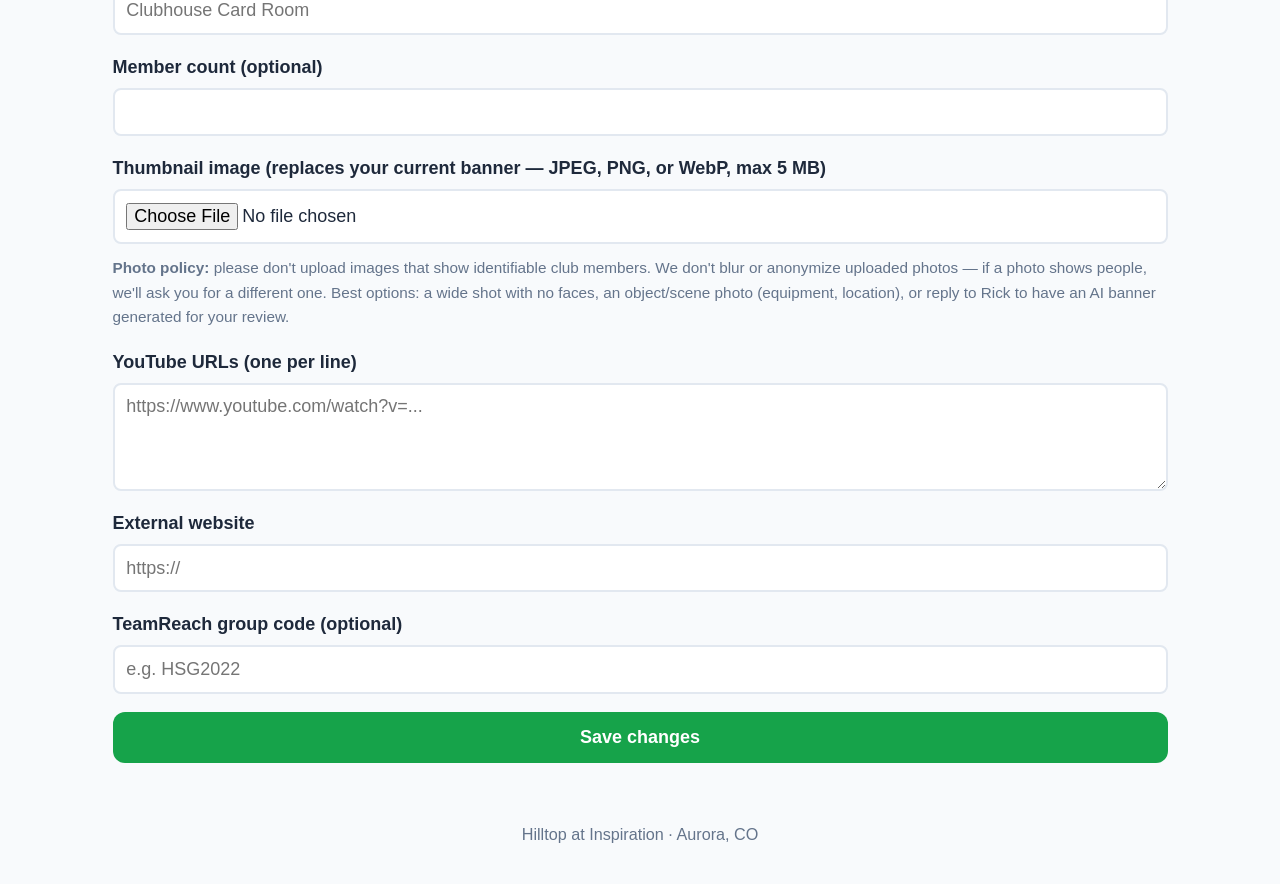
==== commit 14145473: "Remove Next Meeting field — column doesn't exist in Airtable Chuck Strauss reported the leader form " ====
--- a/admin-leader.html
+++ b/admin-leader.html
@@ -83,10 +83,6 @@
         <input id="Meeting Location" type="text" placeholder="Clubhouse Card Room" />
       </label>
 
-      <label>Next meeting date (optional — used to highlight upcoming meetings on cards)
-        <input id="Next Meeting" type="date" />
-      </label>
-
       <label>Member count (optional)
         <input id="Member Count" type="number" min="0" />
       </label>
@@ -125,7 +121,6 @@
     const STRING_FIELDS = [
       'Short Blurb', 'Long Description', 'Vibe / Demographics',
       'Meeting Frequency', 'Meeting Day', 'Meeting Schedule', 'Meeting Time', 'Meeting Location',
-      'Next Meeting',
       'YouTube URLs', 'External Website', 'TeamReach',
     ];
 
@@ -155,7 +150,7 @@
     function clearFormFields() {
       const ids = ['Short Blurb', 'Long Description', 'Vibe / Demographics', 'Tags',
         'Meeting Frequency', 'Meeting Day', 'Meeting Schedule', 'Meeting Time',
-        'Meeting Location', 'Next Meeting', 'Member Count', 'YouTube URLs',
+        'Meeting Location', 'Member Count', 'YouTube URLs',
         'External Website', 'TeamReach'];
       for (const id of ids) document.getElementById(id).value = '';
     }
@@ -173,7 +168,6 @@
         document.getElementById('Meeting Schedule').value = club.meetingSchedule || '';
         document.getElementById('Meeting Time').value = club.meetingTime || '';
         document.getElementById('Meeting Location').value = club.meetingLocation || '';
-        document.getElementById('Next Meeting').value = club.nextMeeting || '';
         document.getElementById('Member Count').value = club.memberCount ?? '';
         document.getElementById('YouTube URLs').value = (club.youtubeUrls || []).join('\n');
         // Airtable accepts schemeless URLs (e.g. "www.foo.org") but the HTML5
